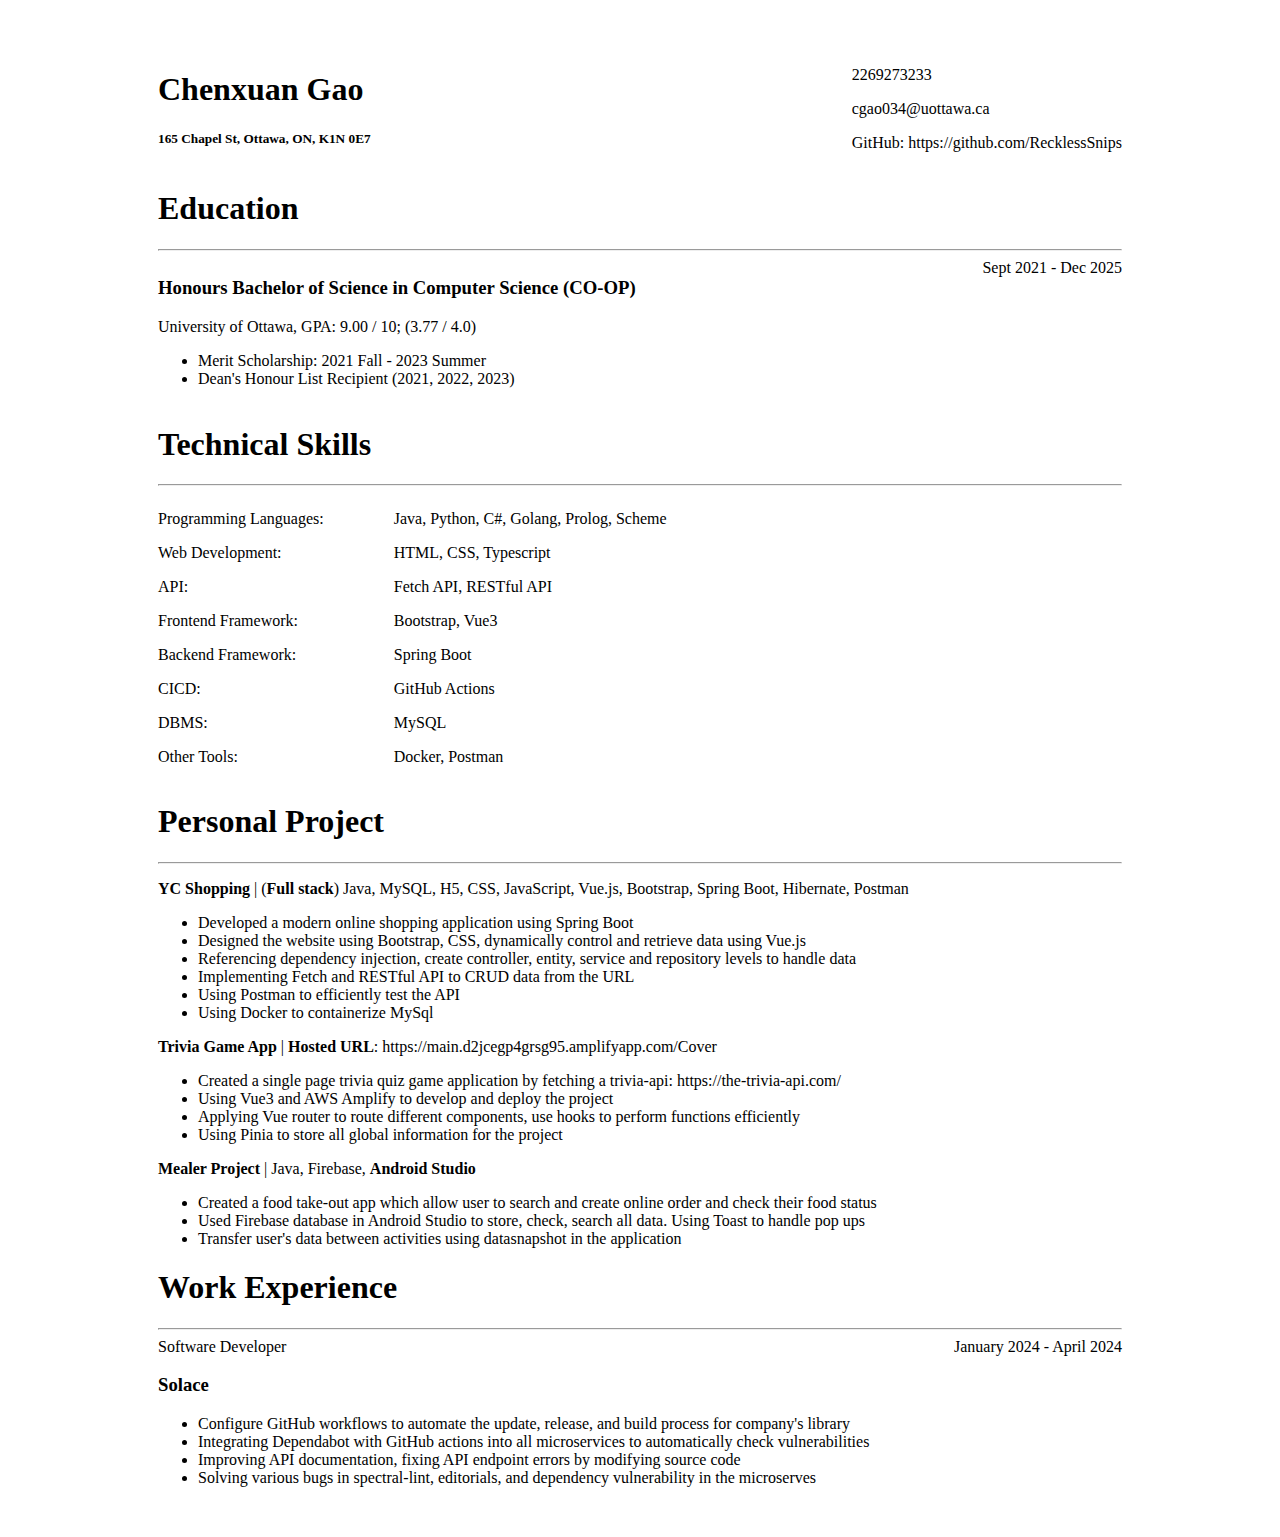
==== lab02/resume.html @ dd5fade3 "Finish basic structure of the resume" ====
<!DOCTYPE html>
<html lang="en">
  <head>
    <meta charset="UTF-8" />
    <meta http-equiv="X-UA-Compatible" content="IE=edge" />
    <meta name="viewport" content="width=device-width, initial-scale=1.0" />
    <link rel="stylesheet" href="style.css" />
    <title>Resume</title>
  </head>
  <body>
    <div class="main">
      <div class="header">
        <div>
          <h1>Chenxuan Gao</h1>
          <h5>165 Chapel St, Ottawa, ON, K1N 0E7</h5>
        </div>
        <div>
          <p>2269273233</p>
          <p>cgao034@uottawa.ca</p>
          <p>GitHub: https://github.com/RecklessSnips</p>
        </div>
      </div>

      <div class="content">
        <div class="education">
          <h1>Education</h1>
          <hr />
          <div class="education-content">
            <div>
              <h3>Honours Bachelor of Science in Computer Science (CO-OP)</h3>
              <p>University of Ottawa, GPA: 9.00 / 10; (3.77 / 4.0)</p>
              <ul>
                <li>Merit Scholarship: 2021 Fall - 2023 Summer</li>
                <li>Dean's Honour List Recipient (2021, 2022, 2023)</li>
              </ul>
            </div>
            <div>Sept 2021 - Dec 2025</div>
          </div>
        </div>

        <div class="Technical-Skills">
          <h1>Technical Skills</h1>
          <hr />
          <div class="skills-matching">
            <div>
              <p>Programming Languages:</p>
              <p>Web Development:</p>
              <p>API:</p>
              <p>Frontend Framework:</p>
              <p>Backend Framework:</p>
              <p>CICD:</p>
              <p>DBMS:</p>
              <p>Other Tools:</p>
            </div>
            <div class="skills">
              <p>Java, Python, C#, Golang, Prolog, Scheme</p>
              <p>HTML, CSS, Typescript</p>
              <p>Fetch API, RESTful API</p>
              <p>Bootstrap, Vue3</p>
              <p>Spring Boot</p>
              <p>GitHub Actions</p>
              <p>MySQL</p>
              <p>Docker, Postman</p>
            </div>
          </div>
        </div>

        <div class="Personal-Project">
          <h1>Personal Project</h1>
          <hr />
          <div class="YCShopping">
            <p>
              <strong>YC Shopping</strong> | (<strong>Full stack</strong>) Java,
              MySQL, H5, CSS, JavaScript, Vue.js, Bootstrap, Spring Boot,
              Hibernate, Postman
            </p>
            <ul>
              <li>
                Developed a modern online shopping application using Spring Boot
              </li>
              <li>
                Designed the website using Bootstrap, CSS, dynamically control
                and retrieve data using Vue.js
              </li>
              <li>
                Referencing dependency injection, create controller, entity,
                service and repository levels to handle data
              </li>
              <li>
                Implementing Fetch and RESTful API to CRUD data from the URL
              </li>
              <li>Using Postman to efficiently test the API</li>
              <li>Using Docker to containerize MySql</li>
            </ul>
          </div>

          <div class="Trivia">
            <p>
              <strong>Trivia Game App</strong> | <strong>Hosted URL</strong>:
              https://main.d2jcegp4grsg95.amplifyapp.com/Cover
            </p>
            <ul>
              <li>
                Created a single page trivia quiz game application by fetching a
                trivia-api: https://the-trivia-api.com/
              </li>
              <li>
                Using Vue3 and AWS Amplify to develop and deploy the project
              </li>
              <li>
                Applying Vue router to route different components, use hooks to
                perform functions efficiently
              </li>
              <li>
                Using Pinia to store all global information for the project
              </li>
            </ul>
          </div>

          <div class="Mealer">
            <p>
              <strong>Mealer Project</strong> | Java, Firebase,
              <strong>Android Studio</strong>
            </p>
            <ul>
              <li>
                Created a food take-out app which allow user to search and
                create online order and check their food status
              </li>
              <li>
                Used Firebase database in Android Studio to store, check, search
                all data. Using Toast to handle pop ups
              </li>
              <li>
                Transfer user's data between activities using datasnapshot in
                the application
              </li>
            </ul>
          </div>
        </div>

        <div class="Work-Experience">
          <h1>Work Experience</h1>
          <hr />
          <div>
            <div class="work-title">
              <div>Software Developer</div>
              <div>January 2024 - April 2024</div>
            </div>
            <div>
              <h3>Solace</h3>
              <ul>
                <li>
                  Configure GitHub workflows to automate the update, release,
                  and build process for company's library
                </li>
                <li>
                  Integrating Dependabot with GitHub actions into all
                  microservices to automatically check vulnerabilities
                </li>
                <li>
                  Improving API documentation, fixing API endpoint errors by
                  modifying source code
                </li>
                <li>
                  Solving various bugs in spectral-lint, editorials, and
                  dependency vulnerability in the microserves
                </li>
              </ul>
            </div>
          </div>
        </div>
      </div>
    </div>
  </body>
</html>
---- lab02/style.css ----
.main {
  margin: 50px 150px;
}

.header {
  display: flex;
  justify-content: space-between;
}

.education-content {
  display: flex;
  justify-content: space-between;
}

.skills-matching {
  display: flex;
  justify-content: flex-start;
}

.skills {
  margin-left: 70px;
}

.work-title {
  display: flex;
  justify-content: space-between;
}
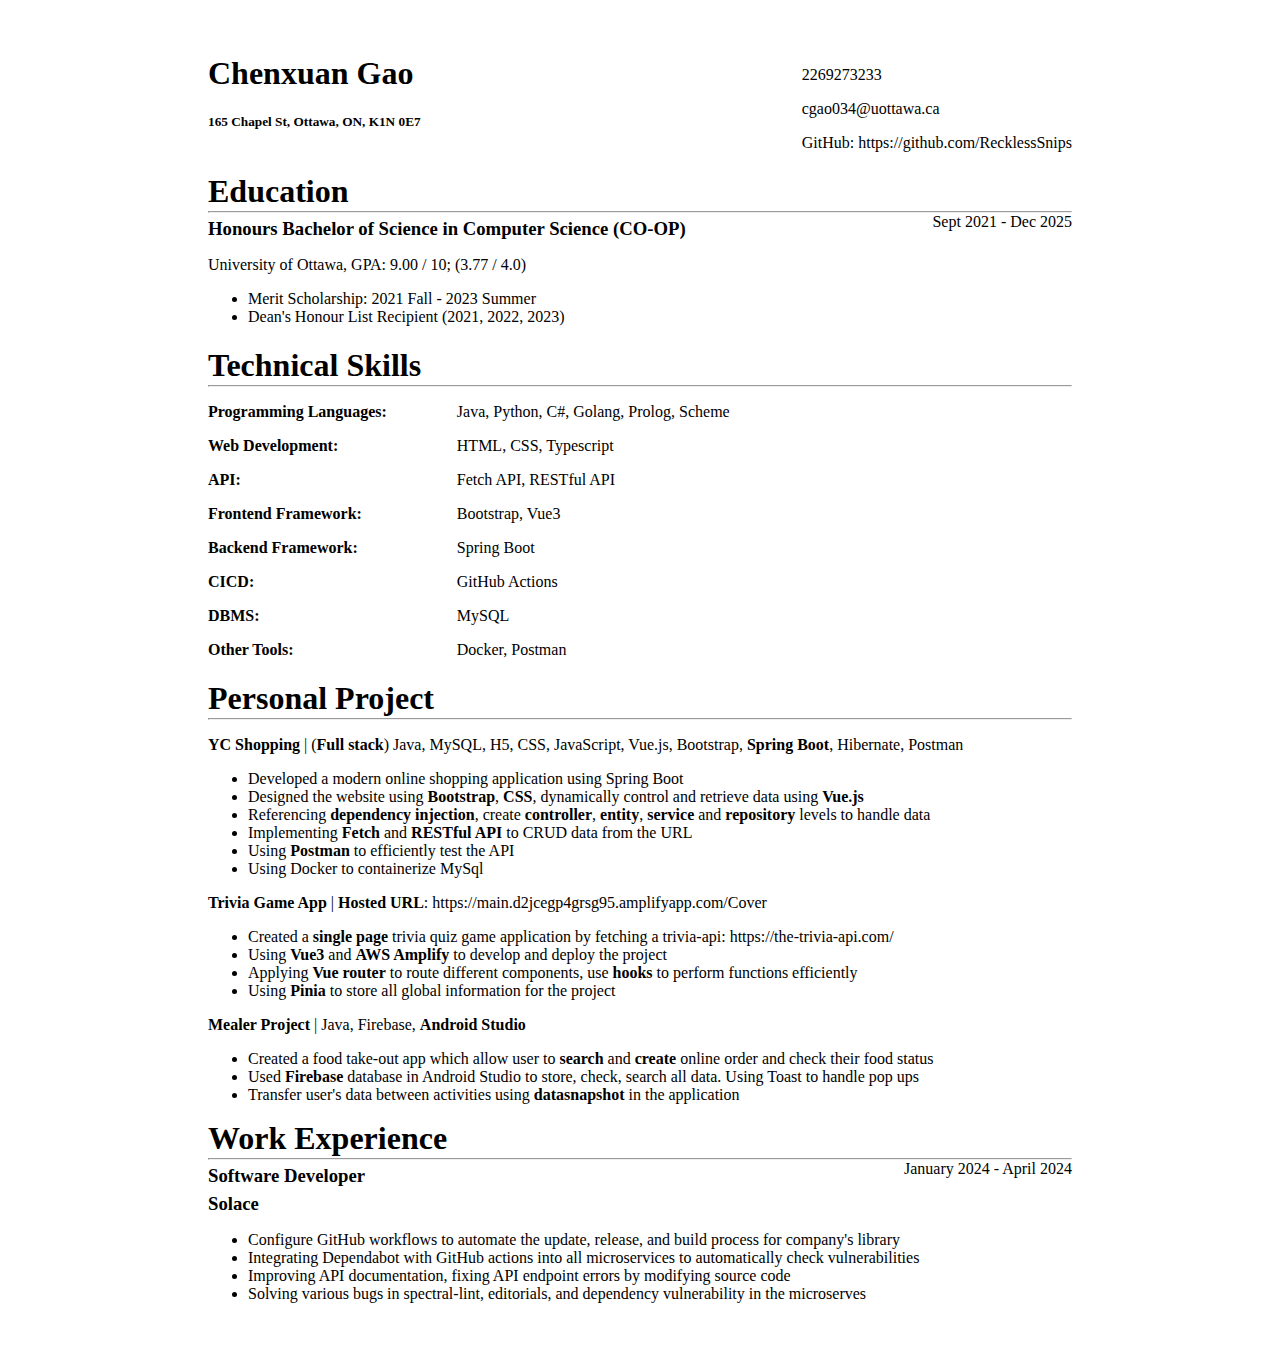
==== commit 431ee201: "Finish design resume" ====
--- a/lab02/resume.html
+++ b/lab02/resume.html
@@ -42,7 +42,7 @@
           <h1>Technical Skills</h1>
           <hr />
           <div class="skills-matching">
-            <div>
+            <div class="skill-name">
               <p>Programming Languages:</p>
               <p>Web Development:</p>
               <p>API:</p>
@@ -71,25 +71,31 @@
           <div class="YCShopping">
             <p>
               <strong>YC Shopping</strong> | (<strong>Full stack</strong>) Java,
-              MySQL, H5, CSS, JavaScript, Vue.js, Bootstrap, Spring Boot,
-              Hibernate, Postman
+              MySQL, H5, CSS, JavaScript, Vue.js, Bootstrap,
+              <strong>Spring Boot</strong>, Hibernate, Postman
             </p>
             <ul>
               <li>
                 Developed a modern online shopping application using Spring Boot
               </li>
               <li>
-                Designed the website using Bootstrap, CSS, dynamically control
-                and retrieve data using Vue.js
+                Designed the website using <strong>Bootstrap</strong>,
+                <strong>CSS</strong>, dynamically control and retrieve data
+                using <strong>Vue.js</strong>
               </li>
               <li>
-                Referencing dependency injection, create controller, entity,
-                service and repository levels to handle data
+                Referencing <strong>dependency injection</strong>, create
+                <strong>controller</strong>, <strong>entity</strong>,
+                <strong>service</strong> and <strong>repository</strong> levels
+                to handle data
               </li>
               <li>
-                Implementing Fetch and RESTful API to CRUD data from the URL
+                Implementing <strong>Fetch</strong> and
+                <strong>RESTful API</strong> to CRUD data from the URL
               </li>
-              <li>Using Postman to efficiently test the API</li>
+              <li>
+                Using <strong>Postman</strong> to efficiently test the API
+              </li>
               <li>Using Docker to containerize MySql</li>
             </ul>
           </div>
@@ -101,18 +107,22 @@
             </p>
             <ul>
               <li>
-                Created a single page trivia quiz game application by fetching a
-                trivia-api: https://the-trivia-api.com/
+                Created a <strong>single page</strong> trivia quiz game
+                application by fetching a trivia-api:
+                https://the-trivia-api.com/
               </li>
               <li>
-                Using Vue3 and AWS Amplify to develop and deploy the project
+                Using <strong>Vue3</strong> and <strong>AWS Amplify</strong> to
+                develop and deploy the project
               </li>
               <li>
-                Applying Vue router to route different components, use hooks to
-                perform functions efficiently
+                Applying <strong>Vue router</strong> to route different
+                components, use <strong>hooks</strong> to perform functions
+                efficiently
               </li>
               <li>
-                Using Pinia to store all global information for the project
+                Using <strong>Pinia</strong> to store all global information for
+                the project
               </li>
             </ul>
           </div>
@@ -124,16 +134,17 @@
             </p>
             <ul>
               <li>
-                Created a food take-out app which allow user to search and
-                create online order and check their food status
+                Created a food take-out app which allow user to
+                <strong>search</strong> and <strong>create</strong> online order
+                and check their food status
               </li>
               <li>
-                Used Firebase database in Android Studio to store, check, search
-                all data. Using Toast to handle pop ups
+                Used <strong>Firebase</strong> database in Android Studio to
+                store, check, search all data. Using Toast to handle pop ups
               </li>
               <li>
-                Transfer user's data between activities using datasnapshot in
-                the application
+                Transfer user's data between activities using
+                <strong>datasnapshot</strong> in the application
               </li>
             </ul>
           </div>
@@ -144,7 +155,7 @@
           <hr />
           <div>
             <div class="work-title">
-              <div>Software Developer</div>
+              <div><h3>Software Developer</h3></div>
               <div>January 2024 - April 2024</div>
             </div>
             <div>
--- a/lab02/style.css
+++ b/lab02/style.css
@@ -1,5 +1,5 @@
 .main {
-  margin: 50px 150px;
+  margin: 50px 200px;
 }
 
 .header {
@@ -17,6 +17,10 @@
   justify-content: flex-start;
 }
 
+.skill-name {
+  font-weight: bold;
+}
+
 .skills {
   margin-left: 70px;
 }
@@ -25,3 +29,13 @@
   display: flex;
   justify-content: space-between;
 }
+
+h1,
+h3 {
+  margin-top: 5px;
+  margin-bottom: 1px;
+}
+
+hr {
+  margin: 0;
+}
